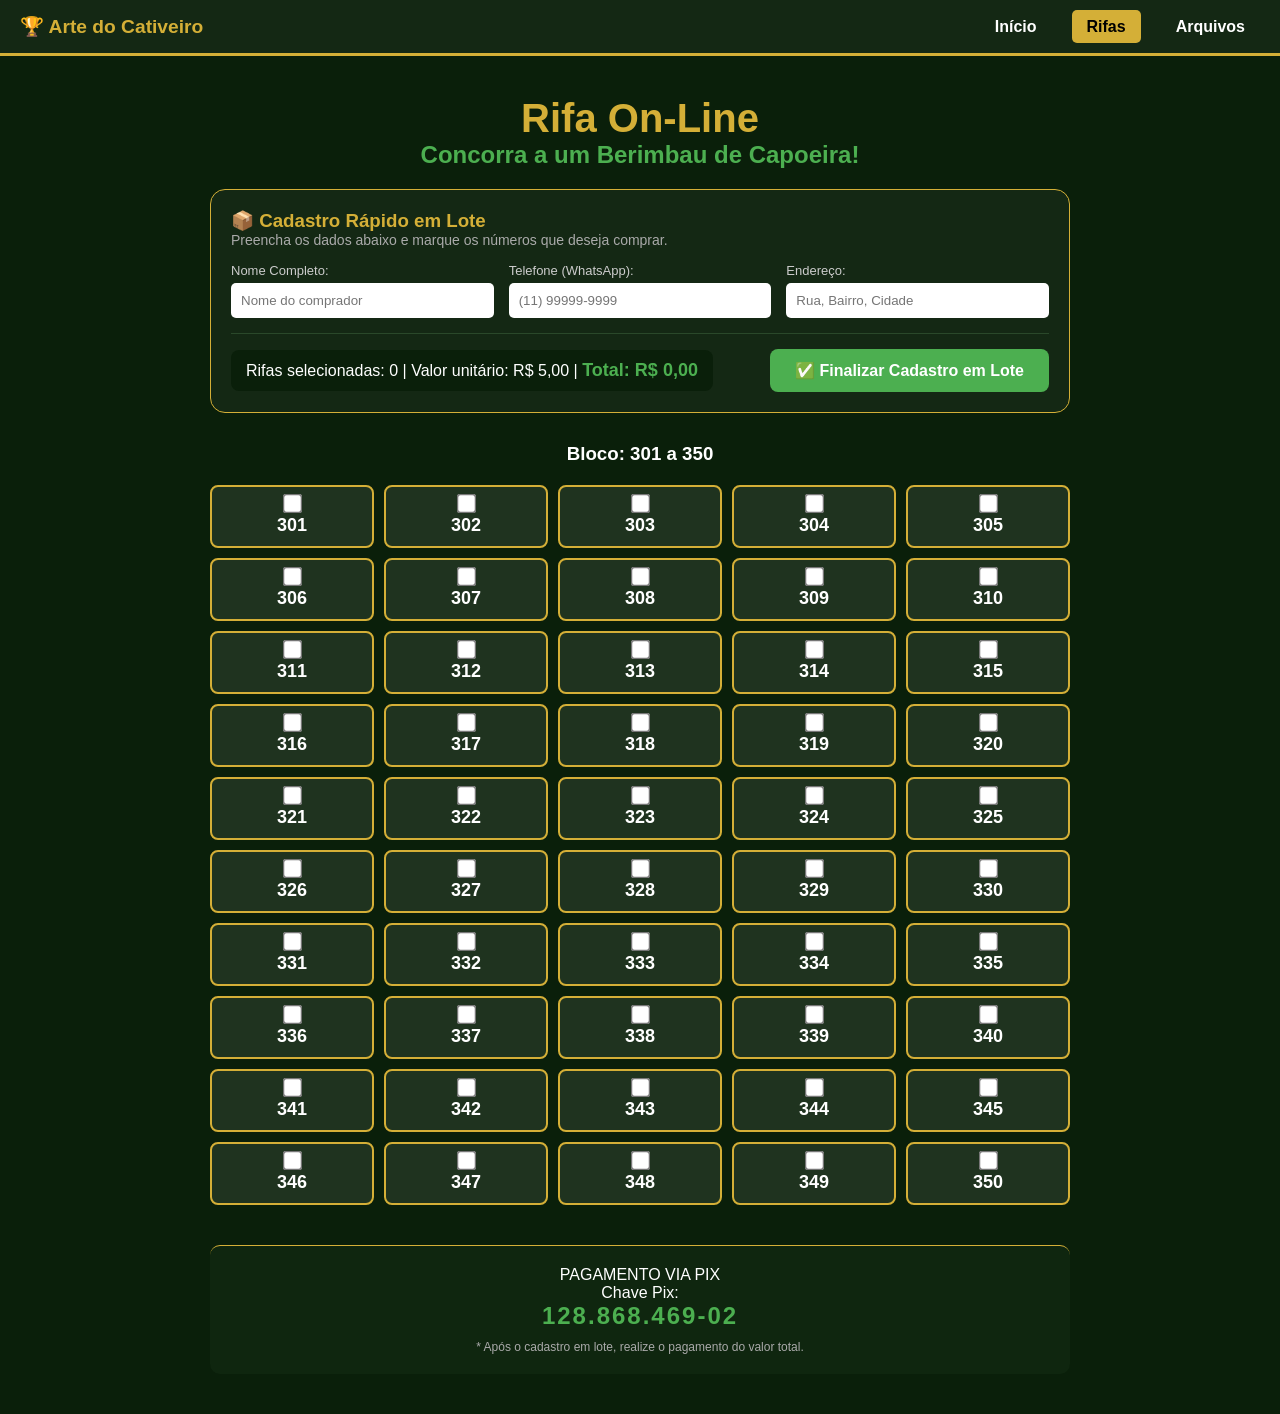
==== rifas.html @ d2c6ecfb ":)" ====
<!DOCTYPE html>
<html lang="pt-br">
<head>
    <meta charset="UTF-8">
    <meta name="viewport" content="width=device-width, initial-scale=1.0">
    <title>Rifa Online - Arte do Cativeiro</title>
    <link rel="stylesheet" href="rifas.css">
</head>
<body>

    <nav>
        <h2>🏆 Arte do Cativeiro</h2>
        <ul>
            <li><a href="index.html">Início</a></li>
            <li><a href="rifas.html" class="ativo">Rifas</a></li>
            <li><a href="arquivos.html">Arquivos</a></li>
        </ul>
    </nav>

    <div class="container">
        <header class="cabecalho-rifa">
            <h1>Rifa On-Line</h1>
            <h2>Concorra a um Berimbau de Capoeira!</h2>
        </header>

        <!-- ÁREA DE CADASTRO EM LOTE -->
        <div class="painel-cadastro">
            <h3>📦 Cadastro Rápido em Lote</h3>
            <p class="sub-info">Preencha os dados abaixo e marque os números que deseja comprar.</p>
            
            <form id="formLote">
                <div class="linha-cadastro">
                    <div class="campo-lote">
                        <label>Nome Completo:</label>
                        <input type="text" id="nomeLote" placeholder="Nome do comprador">
                    </div>
                    <div class="campo-lote">
                        <label>Telefone (WhatsApp):</label>
                        <input type="text" id="telefoneLote" placeholder="(11) 99999-9999">
                    </div>
                    <div class="campo-lote">
                        <label>Endereço:</label>
                        <input type="text" id="enderecoLote" placeholder="Rua, Bairro, Cidade">
                    </div>
                </div>

                <div class="linha-acao">
                    <div class="totalizador">
                        Rifas selecionadas: <span id="qtdSelecionada">0</span> 
                        | Valor unitário: R$ 5,00 
                        | <strong>Total: R$ <span id="valorTotal">0,00</span></strong>
                    </div>
                    <button type="button" class="btn-finalizar-lote" onclick="finalizarLote()">✅ Finalizar Cadastro em Lote</button>
                </div>
            </form>
        </div>

        <!-- GRID DE NÚMEROS -->
        <h3 class="titulo-bloco">Bloco: 301 a 350</h3>
        <div class="numeros-grid" id="gridNumeros"></div>

        <div class="footer-pix">
            <p>PAGAMENTO VIA PIX</p>
            <p>Chave Pix:</p>
            <div class="chave-pix">128.868.469-02</div>
            <p class="obs-pix">* Após o cadastro em lote, realize o pagamento do valor total.</p>
        </div>
    </div>

    <!-- MODAL EDIÇÃO INDIVIDUAL -->
    <div id="modalVenda" class="modal">
        <div class="modal-content">
            <h2>Editar Número <span id="numeroSelecionadoDisplay">---</span></h2>
            <form id="formVenda">
                <div class="form-group">
                    <label>Nome:</label>
                    <input type="text" id="nome" required>
                </div>
                <div class="form-group">
                    <label>Telefone:</label>
                    <input type="text" id="telefone" required>
                </div>
                <div class="form-group">
                    <label>Endereço:</label>
                    <input type="text" id="endereco" required>
                </div>
                <div class="btn-container-modal">
                    <button type="button" class="btn-editar" onclick="salvarVenda(true)">✏️ Atualizar</button>
                    <button type="button" class="btn-excluir" onclick="excluirVenda()">🗑️ Excluir</button>
                    <button type="button" class="btn-cancelar" onclick="fecharModal()">Fechar</button>
                </div>
            </form>
        </div>
    </div>

    <script src="rifas.js"></script>
</body>
</html>
---- rifas.css ----
* { margin: 0; padding: 0; box-sizing: border-box; }
body {
    font-family: 'Segoe UI', sans-serif;
    background-color: #0a1f0a;
    color: #ffffff;
    min-height: 100vh;
    display: flex;
    flex-direction: column;
}

nav {
    background-color: #142814;
    border-bottom: 3px solid #d4af37;
    padding: 15px 20px;
    display: flex;
    justify-content: space-between;
    align-items: center;
}
nav h2 { color: #d4af37; font-size: 1.2rem; }
nav ul { list-style: none; display: flex; gap: 20px; }
nav ul li a {
    color: #ffffff;
    text-decoration: none;
    font-weight: bold;
    padding: 8px 15px;
    border-radius: 5px;
    transition: 0.3s;
}
nav ul li a:hover, nav ul li a.ativo {
    background-color: #d4af37;
    color: #000;
}

.container {
    flex: 1;
    max-width: 900px;
    margin: 0 auto;
    padding: 40px 20px;
    width: 100%;
}

.cabecalho-rifa { text-align: center; margin-bottom: 20px; }
.cabecalho-rifa h1 { color: #d4af37; font-size: 2.5rem; }
.cabecalho-rifa h2 { color: #4caf50; }

.painel-cadastro {
    background-color: #142814;
    border: 1px solid #d4af37;
    border-radius: 15px;
    padding: 20px;
    margin-bottom: 30px;
    text-align: left;
}
.painel-cadastro h3 { color: #d4af37; margin-top: 0; }
.sub-info { font-size: 14px; color: #aaa; margin-bottom: 15px; }

.linha-cadastro {
    display: flex; flex-wrap: wrap; gap: 15px; margin-bottom: 15px;
}
.campo-lote { flex: 1; min-width: 200px; }
.campo-lote label { display: block; margin-bottom: 5px; font-size: 13px; color: #ccc; }
.campo-lote input {
    width: 100%; padding: 10px; border-radius: 5px; border: none; box-sizing: border-box;
}

.linha-acao {
    display: flex; flex-wrap: wrap; align-items: center; justify-content: space-between;
    gap: 15px; border-top: 1px solid #2a482a; padding-top: 15px;
}
.totalizador {
    font-size: 16px; background: #0a1f0a; padding: 10px 15px; border-radius: 8px;
}
.totalizador strong { color: #4caf50; font-size: 18px; }
.btn-finalizar-lote {
    background-color: #4caf50; color: white; border: none; padding: 12px 25px;
    border-radius: 8px; font-weight: bold; font-size: 16px; cursor: pointer; transition: 0.2s;
}
.btn-finalizar-lote:hover { background-color: #388E3C; }

.titulo-bloco { text-align: center; margin: 20px 0; }

.numeros-grid {
    display: grid; grid-template-columns: repeat(5, 1fr); gap: 10px; margin: 20px 0;
}
.numero-item {
    background-color: #1f331f; border: 2px solid #d4af37; border-radius: 8px;
    padding: 10px 0; display: flex; flex-direction: column; align-items: center;
}
.numero-item.vendido { background-color: #1a5c1a; border-color: #00ff00; color: #00ff00; opacity: 0.8; }
.numero-item label { cursor: pointer; width: 100%; text-align: center; display: flex; flex-direction: column; align-items: center; }
.numero-item input[type="checkbox"] { transform: scale(1.5); margin-bottom: 5px; cursor: pointer; }
.numero-item input[type="checkbox"]:disabled { cursor: not-allowed; opacity: 0.3; }
.numero-span { font-size: 18px; font-weight: bold; }

.footer-pix {
    margin-top: 40px; padding: 20px; border-top: 1px solid #d4af37;
    background-color: #0f260f; border-radius: 10px; text-align: center;
}
.chave-pix { font-size: 24px; font-weight: bold; color: #4caf50; letter-spacing: 2px; word-break: break-all; }
.obs-pix { font-size: 12px; margin-top: 10px; color: #aaa; }

.modal {
    display: none; position: fixed; top: 0; left: 0; width: 100%; height: 100%;
    background-color: rgba(0, 0, 0, 0.85); justify-content: center; align-items: center; z-index: 1000;
}
.modal-content {
    background-color: #1a2e1a; padding: 30px; border-radius: 15px; border: 2px solid #d4af37;
    width: 90%; max-width: 400px; text-align: left;
}
.modal-content h2 { text-align: center; color: #d4af37; margin-top: 0; }
.form-group { margin-bottom: 15px; }
.form-group label { display: block; margin-bottom: 5px; font-weight: bold; color: #ccc; }
.form-group input { width: 100%; padding: 10px; border-radius: 5px; border: none; box-sizing: border-box; font-size: 14px; }
.btn-container-modal { display: flex; gap: 10px; flex-wrap: wrap; margin-top: 20px; }
.btn-container-modal button { 
    padding: 10px; border: none; border-radius: 5px; cursor: pointer; font-weight: bold; flex-grow: 1; 
}
.btn-editar { background-color: #2196F3; color: #fff; }
.btn-excluir { background-color: #f44336; color: #fff; }
.btn-cancelar { background-color: #555; color: #fff; }

@media (max-width: 600px) {
    nav { flex-direction: column; gap: 15px; align-items: center; }
    nav ul { flex-direction: column; align-items: center; gap: 10px; }
}
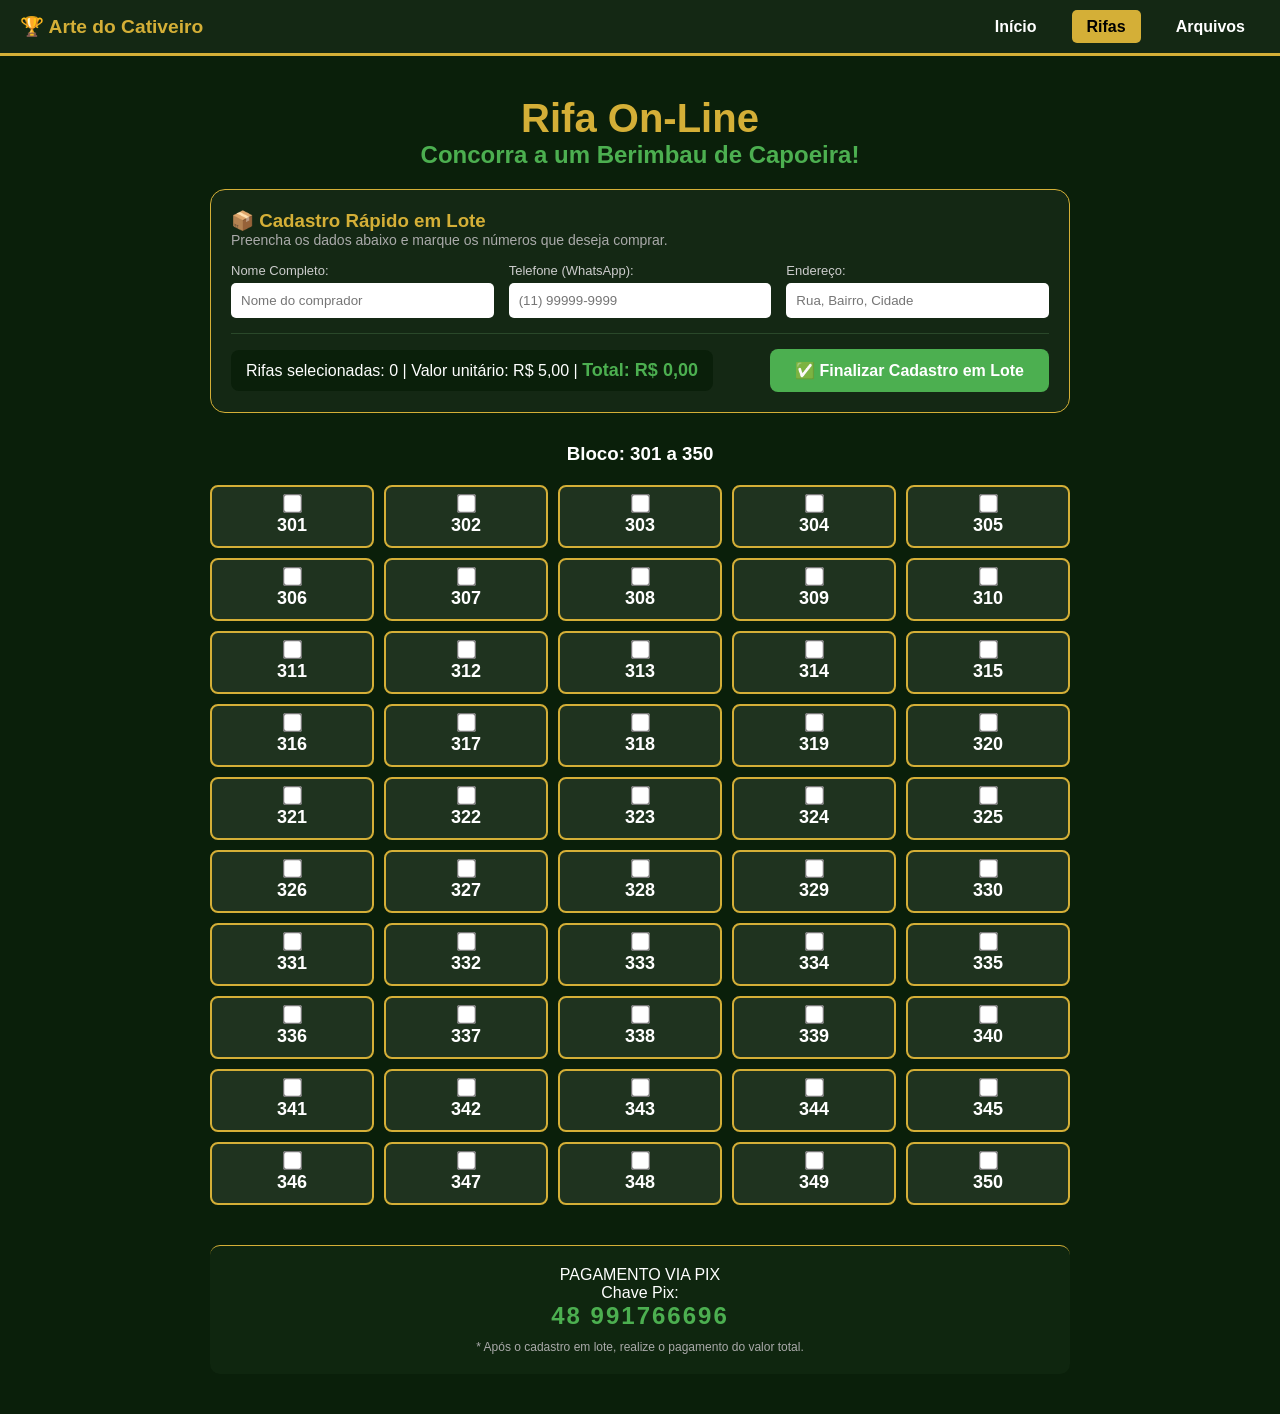
==== commit 37015b4a: ":)" ====
--- a/rifas.html
+++ b/rifas.html
@@ -62,7 +62,7 @@
         <div class="footer-pix">
             <p>PAGAMENTO VIA PIX</p>
             <p>Chave Pix:</p>
-            <div class="chave-pix">128.868.469-02</div>
+            <div class="chave-pix">48 991766696</div>
             <p class="obs-pix">* Após o cadastro em lote, realize o pagamento do valor total.</p>
         </div>
     </div>
